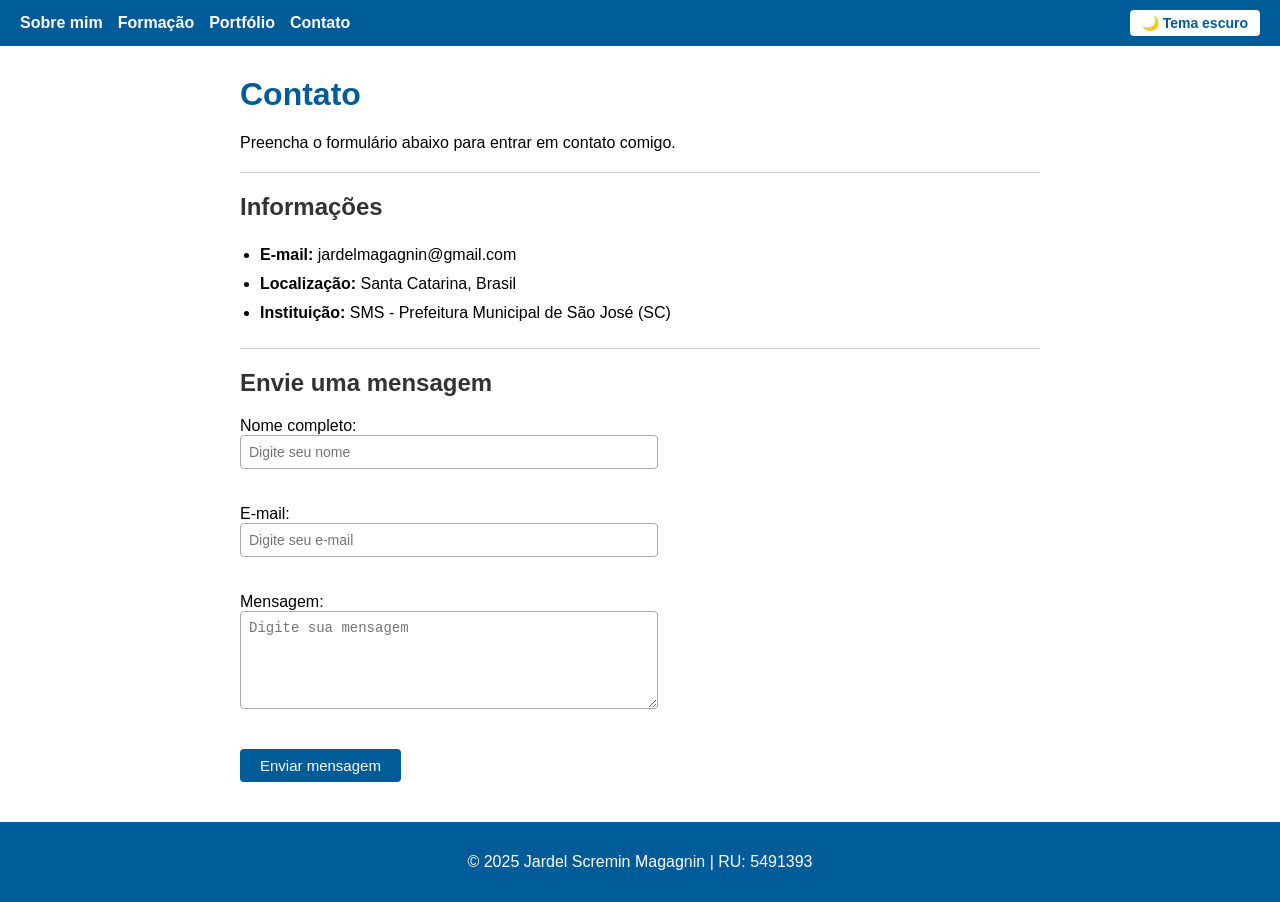
==== contato.html @ cc36c7f3 "Add files via upload" ====
<!DOCTYPE html>
<html lang="pt-BR">
<head>
  <meta charset="UTF-8">
  <meta name="viewport" content="width=device-width, initial-scale=1.0">
  <title>Contato - Jardel Scremin Magagnin</title>
  <link rel="stylesheet" href="style.css">
</head>
<body>

  <!-- Menu de navegação -->
  <nav>
    <a href="index.html">Sobre mim</a>
    <a href="formacao.html">Formação</a>
    <a href="portfolio.html">Portfólio</a>
    <a href="contato.html">Contato</a>
    <button id="btnTema" onclick="alternarTema()">🌙 Tema escuro</button>
  </nav>

  <!-- Conteúdo principal -->
  <main>
    <h1>Contato</h1>
    <p>Preencha o formulário abaixo para entrar em contato comigo.</p>

    <hr>

    <!-- Informações de contato -->
    <h2>Informações</h2>
    <ul>
      <li><strong>E-mail:</strong> jardelmagagnin@gmail.com</li>
      <li><strong>Localização:</strong> Santa Catarina, Brasil</li>
      <li><strong>Instituição:</strong> SMS - Prefeitura Municipal de São José (SC)</li>
    </ul>

    <hr>

    <!-- Formulário de contato -->
    <!-- A validação e o envio são feitos pelo JavaScript no arquivo script.js -->
    <h2>Envie uma mensagem</h2>

    <div id="formulario">

      <label for="nome">Nome completo:</label><br>
      <input type="text" id="nome" placeholder="Digite seu nome"><br>
      <!-- Espaço onde aparece a mensagem de erro do campo nome -->
      <span id="erroNome" style="color: red;"></span>

      <br><br>

      <label for="email">E-mail:</label><br>
      <input type="text" id="email" placeholder="Digite seu e-mail"><br>
      <!-- Espaço onde aparece a mensagem de erro do campo e-mail -->
      <span id="erroEmail" style="color: red;"></span>

      <br><br>

      <label for="mensagem">Mensagem:</label><br>
      <textarea id="mensagem" rows="5" cols="40" placeholder="Digite sua mensagem"></textarea><br>
      <!-- Espaço onde aparece a mensagem de erro do campo mensagem -->
      <span id="erroMensagem" style="color: red;"></span>

      <br><br>

      <!-- Botão chama a função validarFormulario() do script.js -->
      <button onclick="validarFormulario()">Enviar mensagem</button>

    </div>

    <!-- Mensagem de sucesso - fica oculta até o formulário ser enviado -->
    <div id="mensagemSucesso" style="display: none;">
      <h3>✅ Mensagem enviada com sucesso!</h3>
      <p>Obrigado pelo contato! Responderei em breve.</p>
      <button onclick="novasMensagem()">Enviar outra mensagem</button>
    </div>

  </main>

  <!-- Rodapé -->
  <footer>
    <p>© 2025 Jardel Scremin Magagnin | RU: 5491393</p>
  </footer>

  <script src="script.js"></script>
</body>
</html>
---- style.css ----
/* =============================================
   Portfólio - Jardel Scremin Magagnin
   Arquivo de estilos (style.css)
   ============================================= */

/* Estilo geral da página */
body {
  font-family: Arial, sans-serif;
  background-color: white;
  color: black;
  margin: 0;
  padding: 0;
}

/* Tema escuro - aplicado pelo JavaScript quando o usuário clicar no botão */
body.escuro {
  background-color: #222;
  color: #eee;
}

/* Menu de navegação */
nav {
  background-color: #005b99;
  padding: 10px 20px;
  display: flex;
  gap: 15px;
  align-items: center;
  flex-wrap: wrap;
}

/* Links do menu */
nav a {
  color: white;
  text-decoration: none;
  font-size: 16px;
  font-weight: bold;
}

/* Efeito ao passar o mouse nos links */
nav a:hover {
  text-decoration: underline;
}

/* Botão de tema no menu */
nav button {
  margin-left: auto;
  padding: 5px 12px;
  background-color: white;
  color: #005b99;
  border: none;
  cursor: pointer;
  font-size: 14px;
  font-weight: bold;
  border-radius: 4px;
}

nav button:hover {
  background-color: #e0e0e0;
}

/* Área principal de conteúdo */
main {
  max-width: 800px;
  margin: 30px auto;
  padding: 0 20px;
}

/* Títulos */
h1 {
  color: #005b99;
}

h2 {
  color: #333;
  margin-top: 20px;
}

/* Tema escuro - ajuste dos títulos */
body.escuro h1 {
  color: #66b2ff;
}

body.escuro h2 {
  color: #ccc;
}

body.escuro nav {
  background-color: #003d6b;
}

/* Linha divisória */
hr {
  border: none;
  border-top: 1px solid #ccc;
  margin: 20px 0;
}

/* Links comuns */
a {
  color: #005b99;
}

a:hover {
  text-decoration: underline;
}

body.escuro a {
  color: #66b2ff;
}

/* Campos do formulário */
input[type="text"],
textarea {
  width: 100%;
  max-width: 400px;
  padding: 8px;
  font-size: 14px;
  border: 1px solid #aaa;
  border-radius: 4px;
  background-color: white;
  color: black;
}

body.escuro input[type="text"],
body.escuro textarea {
  background-color: #333;
  color: #eee;
  border-color: #555;
}

/* Botão de envio do formulário */
button {
  padding: 8px 20px;
  background-color: #005b99;
  color: white;
  border: none;
  cursor: pointer;
  font-size: 15px;
  border-radius: 4px;
}

button:hover {
  background-color: #004077;
}

/* Listas */
ul {
  padding-left: 20px;
  line-height: 1.8;
}

/* Rodapé */
footer {
  background-color: #005b99;
  color: white;
  text-align: center;
  padding: 15px;
  margin-top: 40px;
}

body.escuro footer {
  background-color: #003d6b;
}
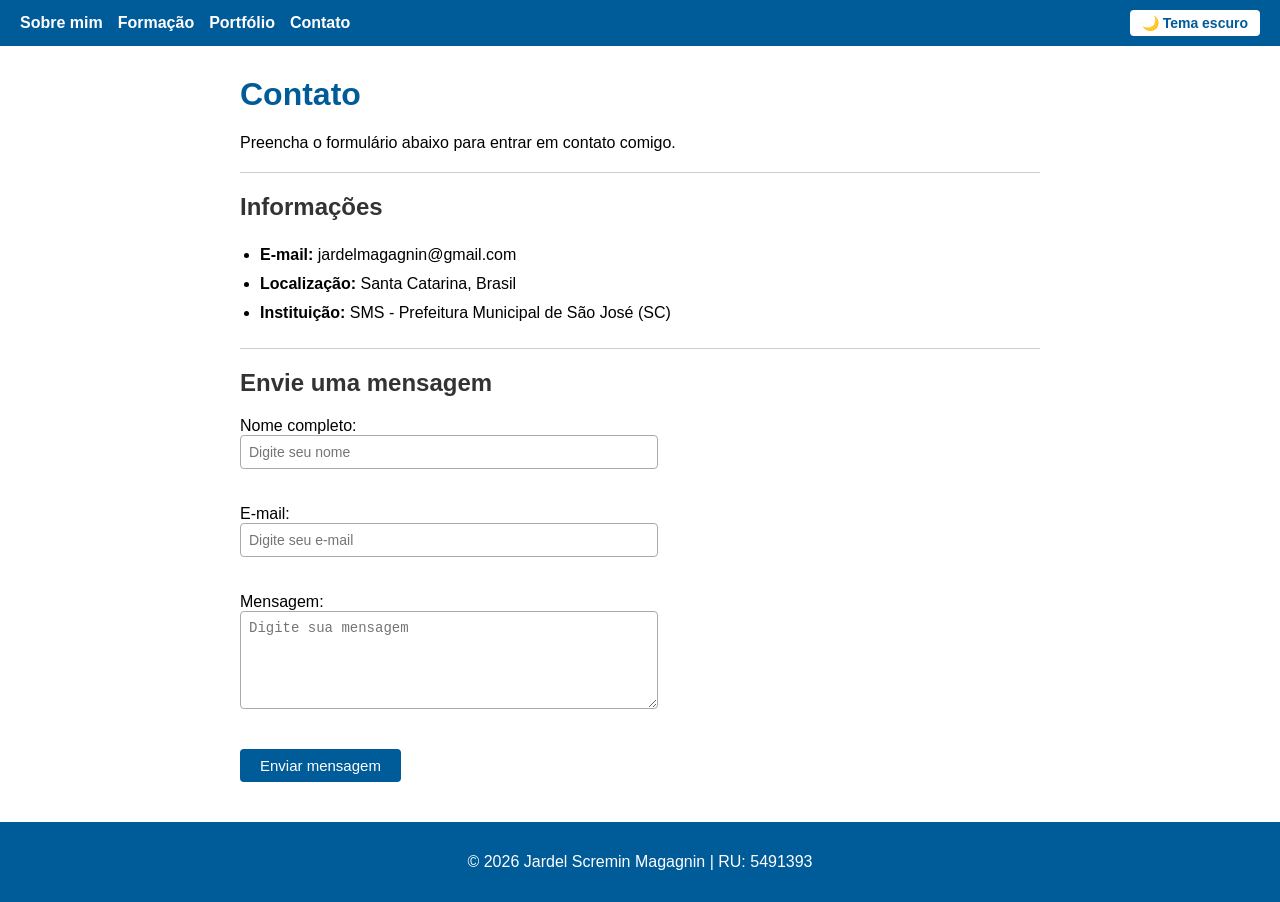
==== commit c38407c8: "Update footer year from 2025 to 2026" ====
--- a/contato.html
+++ b/contato.html
@@ -77,7 +77,7 @@
 
   <!-- Rodapé -->
   <footer>
-    <p>© 2025 Jardel Scremin Magagnin | RU: 5491393</p>
+    <p>© 2026 Jardel Scremin Magagnin | RU: 5491393</p>
   </footer>
 
   <script src="script.js"></script>
